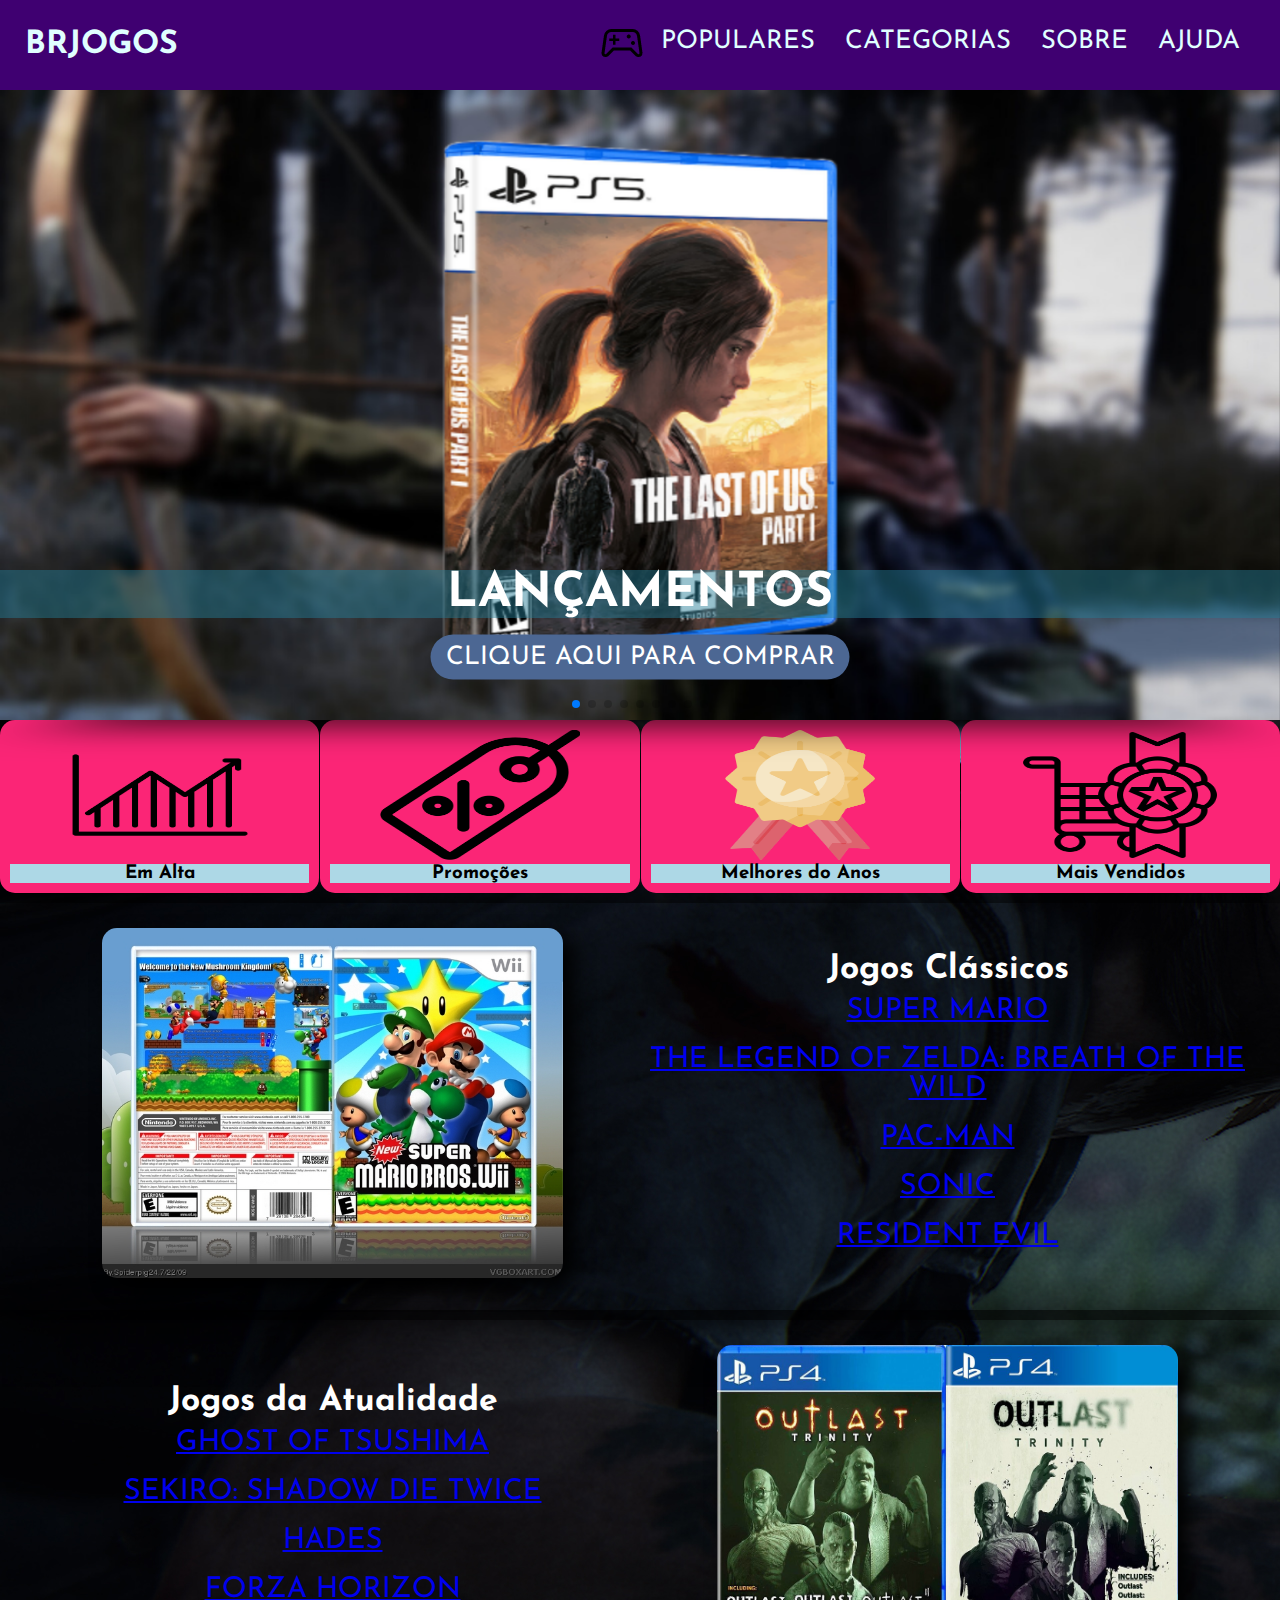
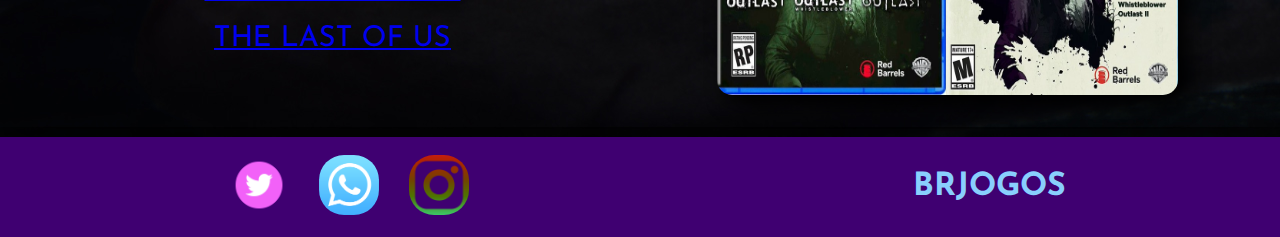
==== index.html @ 49fd6b46 "index adicionado" ====
<!DOCTYPE html>
<html lang="pt-br">

<head>
    <meta charset="UTF-8" />
    <meta http-equiv="X-UA-Compatible" content="IE=edge" />
    <meta name="viewport" content="width=device-width, initial-scale=1.0" />
    <link rel="stylesheet"
        href="https://fonts.googleapis.com/css2?family=Material+Symbols+Outlined:opsz,wght,FILL,GRAD@20..48,100..700,0..1,-50..200" />
    <link rel="stylesheet" href="https://cdn.jsdelivr.net/npm/swiper/swiper-bundle.min.css" />
    <link href="https://fonts.googleapis.com/css2?family=Josefin+Sans:ital,wght@1,200&display=swap" rel="stylesheet">
    <link rel="icon" type="image/x-icon" href="img/controle-de-video-game (1).png">
    <link rel="stylesheet" href="">
    <title>Home</title>
    <style>
        * {
            margin: 0;
            padding: 0;
            box-sizing: border-box;
        }

        html,
        body {
            width: 100%;
            font-family: 'Josefin Sans', sans-serif;
            display: block;
            background-image: url(img/lastofus.jpg);
            background-repeat: no-repeat, repeat;
            background-attachment: scroll, fixed;
            background-blend-mode: luminosity;
            height: 1000px;
        }

        .header {
            min-height: 10vh;
            width: 100vw;
            background-color: #3F0071;
            color: lightcyan;
            display: flex;
            justify-content: space-between;
            align-items: center;
            padding: 10px 25px;
        }
        .lista-menu {
            /*ul*/
            display: flex;
            list-style-type: none;
            font-size: 1.3rem;
        }

        .item-menu {
            /*li*/
            padding: 10px 15px;
        }

        .link-menu {
            text-decoration: none;
            color: lightcyan;
            font-size: 1.6rem;
        }
        .link-menu:hover{
            background-color: #E8DFCA;
            border-radius: 2px;
            color: darkcyan;
        }
        #icone-menu {
            font-size: 2rem;
            display: none;
        }
        .carrossel{
            width: 100%;
            height: 70vh;
            position: relative;
        }
        .titulo-carrossel{
            position: absolute;
            top: 80%;
            left: 50%;
            transform: translate(-50%, -50%);
            z-index:2;
            width: 100%;
            text-align: center;
            font-size: 3.0rem;
            color: #fff;
            background-color: rgba(37, 125, 151, 0.472);
        }
        .swiper {
            width: 100%;
            height: 100%;
        }

        .swiper-slide {
            text-align: center;
            font-size: 18px;
            background: #fff;
        }

        .swiper-slide img {
            display: block;
            width: 100%;
            height: 100%;
            object-fit: fill;
            object-position: 50% 50%;
        }
        .link-carrossel{
            text-decoration: none;
            color: #fff;
            font-size: 1.6rem;
            background-color: #4C6793;
            border-radius: 100px;
            padding: 10px 15px;
            position: absolute;
            top: 90%;
            left: 50%;
            transform: translate(-50%,-50%);
            z-index:3;
        }
        .link-carrossel:hover{
            background-color: #C7F2A4;
            color: black;
        }
        .secoes{
            width: 100%;
            display: grid;
            grid-template-columns: repeat(4,1fr);
            grid-template-rows: auto;
            gap: 1px;
            align-items:center;
            justify-content:center;
            
        }
        .div-secoes{
            background-color: #FB2576;
            width: 100%;
            height: 100%;
            padding: 10px;
            text-align: center;
            border-radius: 15px;
        }
        .div-secoes:hover{
            background-color: #FF9494;
            border-radius: 15px;
            color: black;
            cursor: pointer;
        }
        .img-secoes{
            width: 200px;
            height: 130px;
        }
        .titulo-secoes{
            background-color: lightblue;
        }
        .jogos{
            width: 100%;
            display: grid;
            grid-template-columns: repeat(2,1fr);
            grid-template-rows: auto;
            align-items: center;
            justify-content: center;
            background-color: transparent;
            color: white;
            padding: 25px;
            margin: 10px 0px;
            box-shadow: 2px 2px 50px black;
        }
        .div-jogos{
            text-align: center;
            font-size: 1.8rem;
        }
        .div-jogos ul{list-style-type: none;}
        .div-jogos ul li{padding: 10px 0px; text-transform: uppercase;}

        .img-jogos{
            width: 75%;
            height: 350px;
            object-fit: fill;
            border-radius: 15px;
            box-shadow: 10px 10px 20px black;
        }
        .jogos1{
            width: 100%;
            display: grid;
            grid-template-columns: repeat(2,1fr);
            grid-template-rows: auto;
            align-items: center;
            justify-content: center;
            color: white;
            background-color: transparent;
            padding: 25px;
            margin: 10px 0px;
            box-shadow: 2px 2px 50px black;
        }
        .footer{
            width: 100%;
            height: 100px;
            background-color: #3F0071 ;
            display: flex;
            justify-content: space-around;
            align-items: center;
            color: #89CFFD;
            direction: rtl;
        }
        .img-footer{
            width: 60px;
            height: 60px;
            border-radius: 25px;
            filter: hue-rotate(90deg);
        }
        .lista-footer{
            display: flex;
            list-style-type: none;
        }
        .item-footer{
            padding: 15px;
        }



        @media screen and (max-width: 768px) {
            .header {flex-direction: column;width: 100%;}
            .lista-menu {flex-direction: column;text-align: center;}
            #icone-menu {display: block;}
            .item-menu {display: none;}
            .ativar {display: block;}
            .item-menu:hover {background-color: azure;
                width: 0vw;color: black;
            }
            .link-menu:hover {color: black;}
            #icone-menu:hover {background-color: lightpink;}
            .carrossel{width: 100%; height: 50vh;position: relative;}
            .link-carrossel{top: 90%;font-size: 1.2rem; text-align: center;}
            .secoes,.jogos{grid-template-columns: 1fr;}
            .footer{flex-direction: column;justify-content: center;height: auto;}
        }
    </style>
</head>

<body>
    <header class="header">
        <h1 class="logo-txt">BRJOGOS</h1>

        <div>
            <span id="icone-menu" class="material-symbols-outlined">menu</span>
        </div>
        <nav class="menu">
            <ul class="lista-menu">
                <li class="menu-item"><img src="img/sports_esports_FILL0_wght400_GRAD0_opsz48.png" alt="logo do site"></li>
                <li class="item-menu">
                    <a href="#populares" class="link-menu">POPULARES</a>
                </li>
                <li class="item-menu">
                    <a href="#categorias" class="link-menu">CATEGORIAS</a>
                </li>
                <li class="item-menu">
                    <a href="#sobre" class="link-menu">SOBRE</a>
                </li>
                <li class="item-menu">
                    <a href="#ajuda" class="link-menu">AJUDA</a>
                </li>
            </ul>
        </nav>
    </header>
    <main>
        <section class="carrossel" id="carrossel">
            <!-- Swiper -->
            <div class="swiper mySwiper">
                <div class="swiper-wrapper">
                    <div class="swiper-slide">
                        <img src="img/slide2.png" alt="">
                    </div>
                    <div class="swiper-slide">
                        <img src="img/slide1.jfif" alt="">
                    </div>
                    <div class="swiper-slide">
                        <img src="img/slide3.jpg" alt="">
                    </div>
                    <div class="swiper-slide">
                        <img src="img/Marvels-Spider-Man-cover.jpg" alt="">
                    </div>
                    <div class="swiper-slide">
                        <img src="img/unch.jpg" alt="">
                    </div>
                    <div class="swiper-slide">
                        <img src="img/The-Evil-Within-2-Pembenahan-Membuat-Game-Lebih-Istimewa.jpg" alt="">
                    </div>
                    <div class="swiper-slide">
                        <img src="img/alien-isolation-je-dostupne-na-image-477-660.jpg" alt="">
                    </div>
                    <div class="swiper-slide">
                        <img src="img/Dead-by-Daylight.jpg" alt="">
                    </div>
                    <div class="swiper-slide">
                        <img src="img/EGS_BioShockRemastered_MassMediaGames_S1_2560x1440-cb7067c24252c5602497ab42fc488eed.jfif" alt="">
                    </div>
                </div>
                <div class="swiper-pagination"></div>
            </div>
            <h2 class="titulo-carrossel">LANÇAMENTOS</h2>
            <a href="https://api.whatsapp.com/send?phone=55929514987412&text=Converse%20com%20um%20de%20nossos%20vendedores!" class="link-carrossel">CLIQUE AQUI PARA COMPRAR</a>

        </section> <!-- final do carrossel -->

        <section class="secoes">
            <div class="div-secoes">
                <img src="img/mercado-em-alta.png" alt="" class="img-secoes">
                <h3 class="titulo-secoes">Em Alta</h3>
            </div>
            <div class="div-secoes">
                <img src="img/etiqueta-de-venda.png" alt="" class="img-secoes">
                <h3 class="titulo-secoes">Promoções</h3>
            </div>
            <div class="div-secoes">
                <img src="img/topo.png" alt="" class="img-secoes">
                <h3 class="titulo-secoes">Melhores do Anos</h3>
            </div>
            <div class="div-secoes">
                <img src="img/mais-vendidos.png" alt="" class="img-secoes">
                <h3 class="titulo-secoes">Mais Vendidos</h3>
            </div>
        </section>
        <section class="jogos">
            <div class="div-jogos">
                <img src="img/supermario.jpg.crdownload" alt="" class="img-jogos">
            </div>
            <div class="div-jogos" id="jogos">
                <h3>Jogos Clássicos</h3>
                <ul>
                    <li><a href="#">Super Mario</a></li>
                    <li><a href="#">The Legend of Zelda: Breath of The Wild</a></li>
                    <li><a href="#">Pac-Man</a></li>
                    <li><a href="#">Sonic</a></li>
                    <li><a href="#">Resident Evil</a></li>
                </ul>
            </div>
        </section>
        <section class="jogos1" id="plays">
            <div class="div-jogos" style="order:2;">
                    <img src="img/outTrinity.jpg" alt="" class="img-jogos">
            </div>
            <div class="div-jogos">
                <h3>Jogos da Atualidade</h3>
                <ul>
                    <li><a href="#ghost">Ghost of Tsushima</a></li>
                    <li><a href="#sekiro">Sekiro: Shadow Die Twice</a></li>
                    <li><a href="#hades">Hades</a></li>
                    <li><a href="#forza">Forza Horizon</a></li>
                    <li><a href="#last">The Last of Us</a></li>
                </ul>
            </div>
        </section>

    </main>
    <footer class="footer">
        <div class="div-footer">
            <h1 class="txt-footer">BRJOGOS</h1>
        </div>
        <div class="div-footer">
            <ul class="lista-footer">
                <li class="item-footer">
                    <a href=""><img src="img/instagram.png" alt="" 
                    class="img-footer"></a>
                </li>
                <li class="item-footer">
                    <a href=""><img src="img/pngwing.com.png" alt="" 
                    class="img-footer"></a>
                </li>
                <li class="item-footer">
                    <a href=""><img src="img/pngwing.com (1).png" alt="" 
                    class="img-footer"></a>
                </li>
            </ul>
        </div>
    </footer>


<!-- Swiper JS -->
<script src="https://cdn.jsdelivr.net/npm/swiper/swiper-bundle.min.js"></script>
    <!-- Initialize Swiper -->
    <script>
      var swiper = new Swiper(".mySwiper", {
        effect: "cube",
        grabCursor: true,
        cubeEffect: {
          shadow: true,
          slideShadows: true,
          shadowOffset: 20,
          shadowScale: 0.94,
        },
        pagination: {
          el: ".swiper-pagination",
        },
      });
    </script>
    <script>
        const menu = document.getElementById("icone-menu");
        const link = document.getElementsByClassName("item-menu");
  
        menu.addEventListener("click",()=>{
            for (i = 0; i <= link.length; i++){
                link[i].classList.toggle("ativar");
            }
        });
    </script>
</body>
</html>
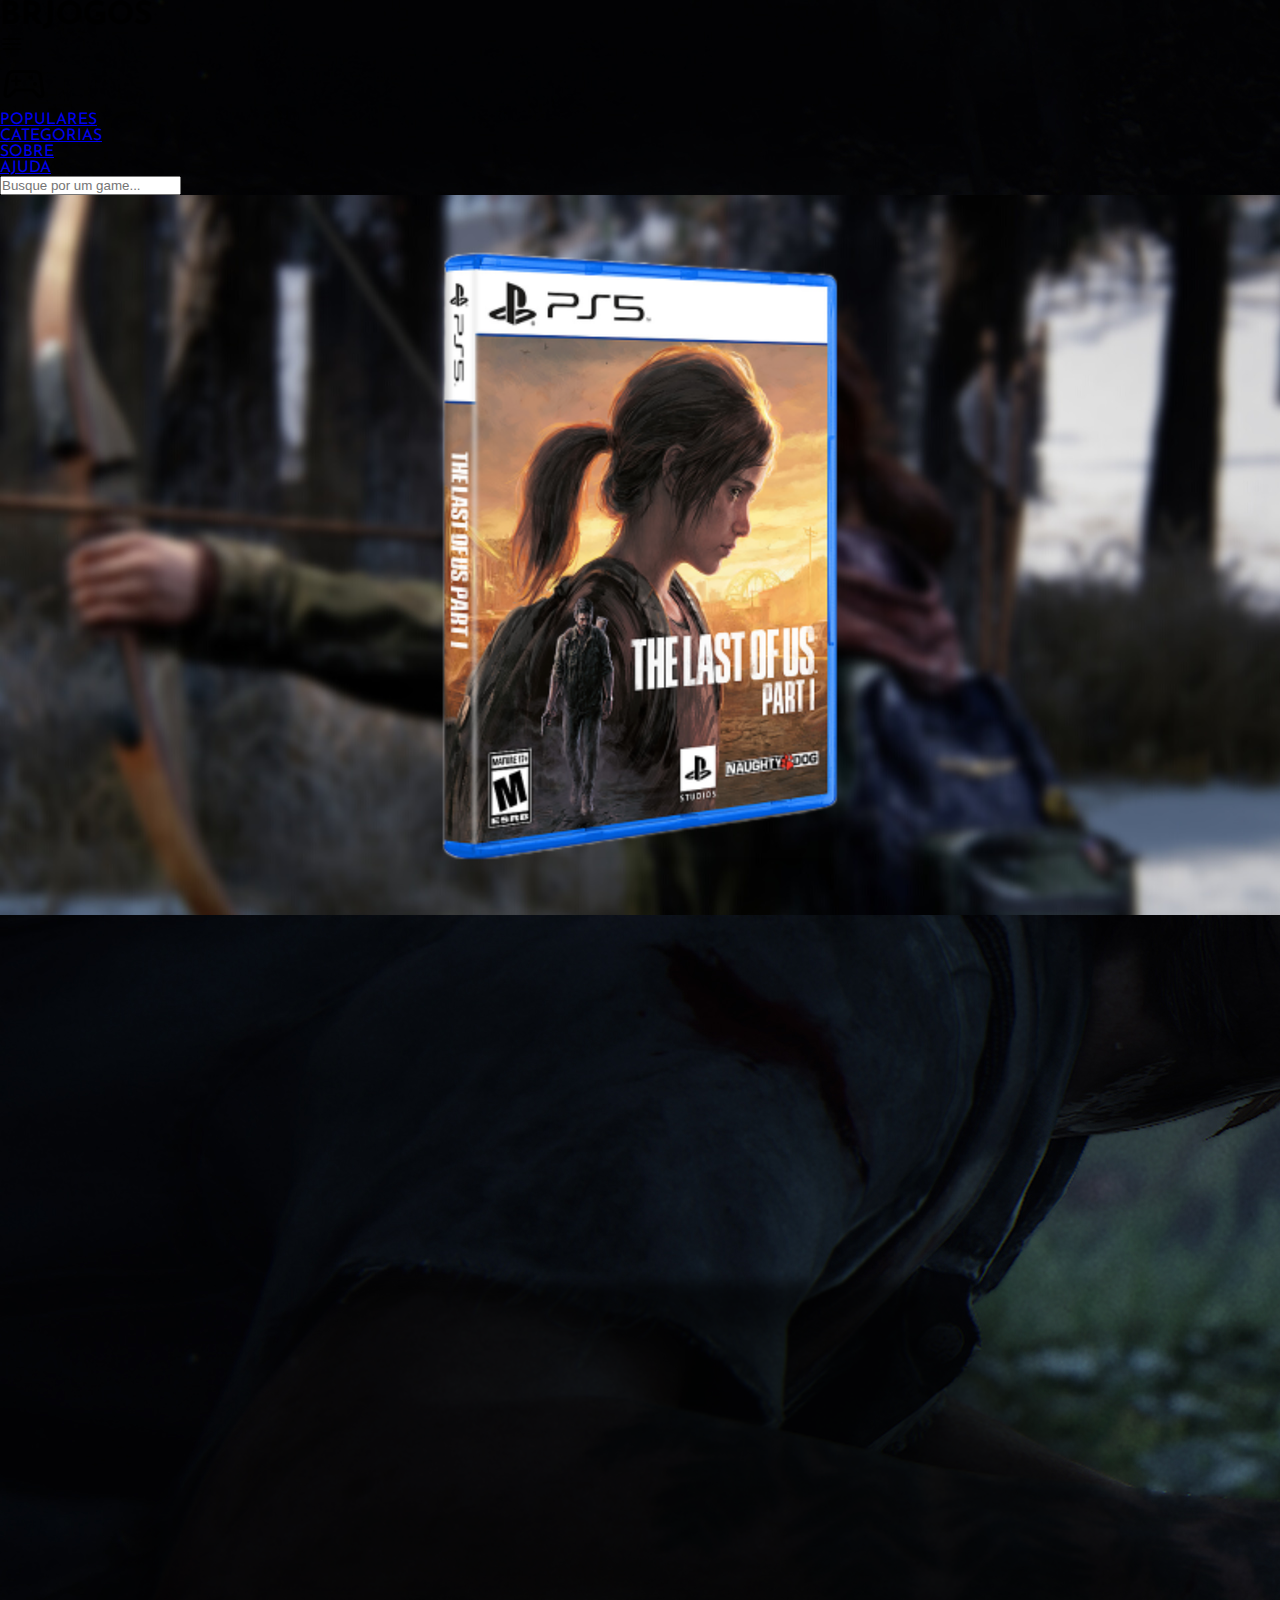
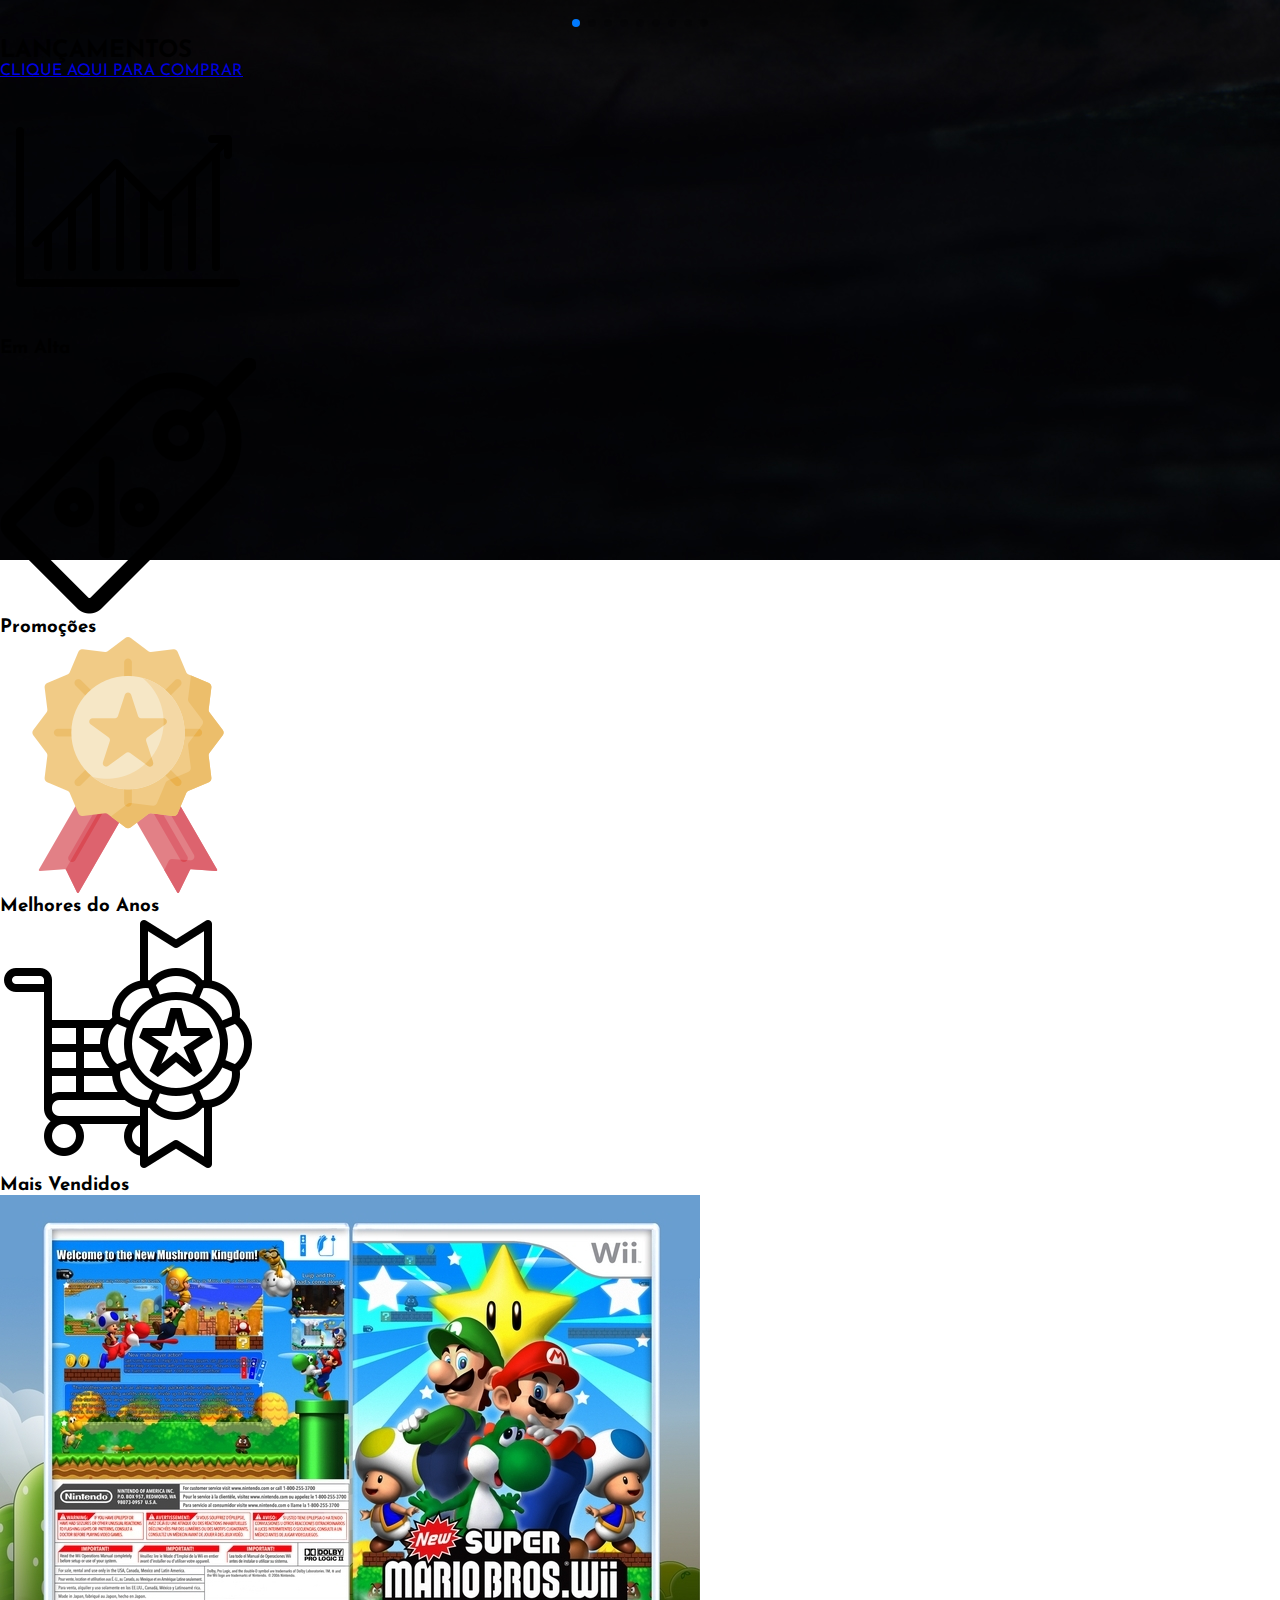
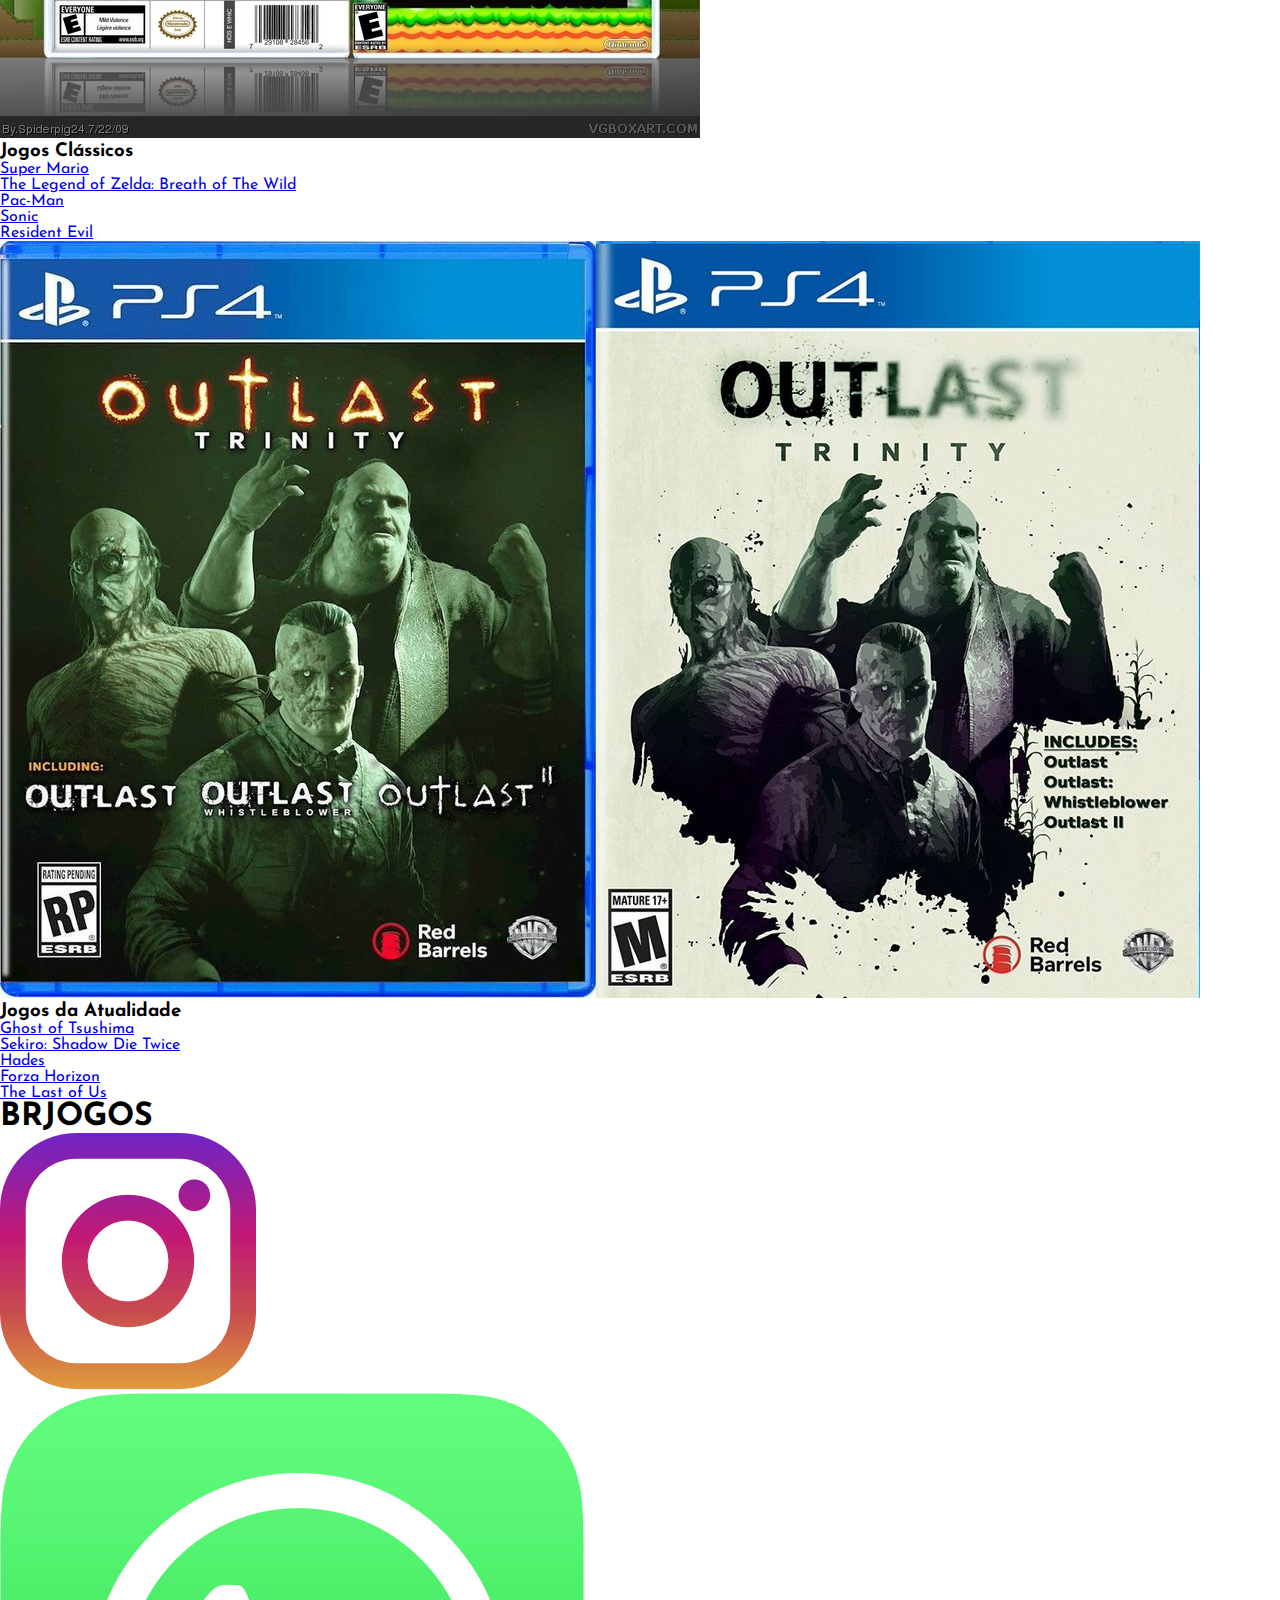
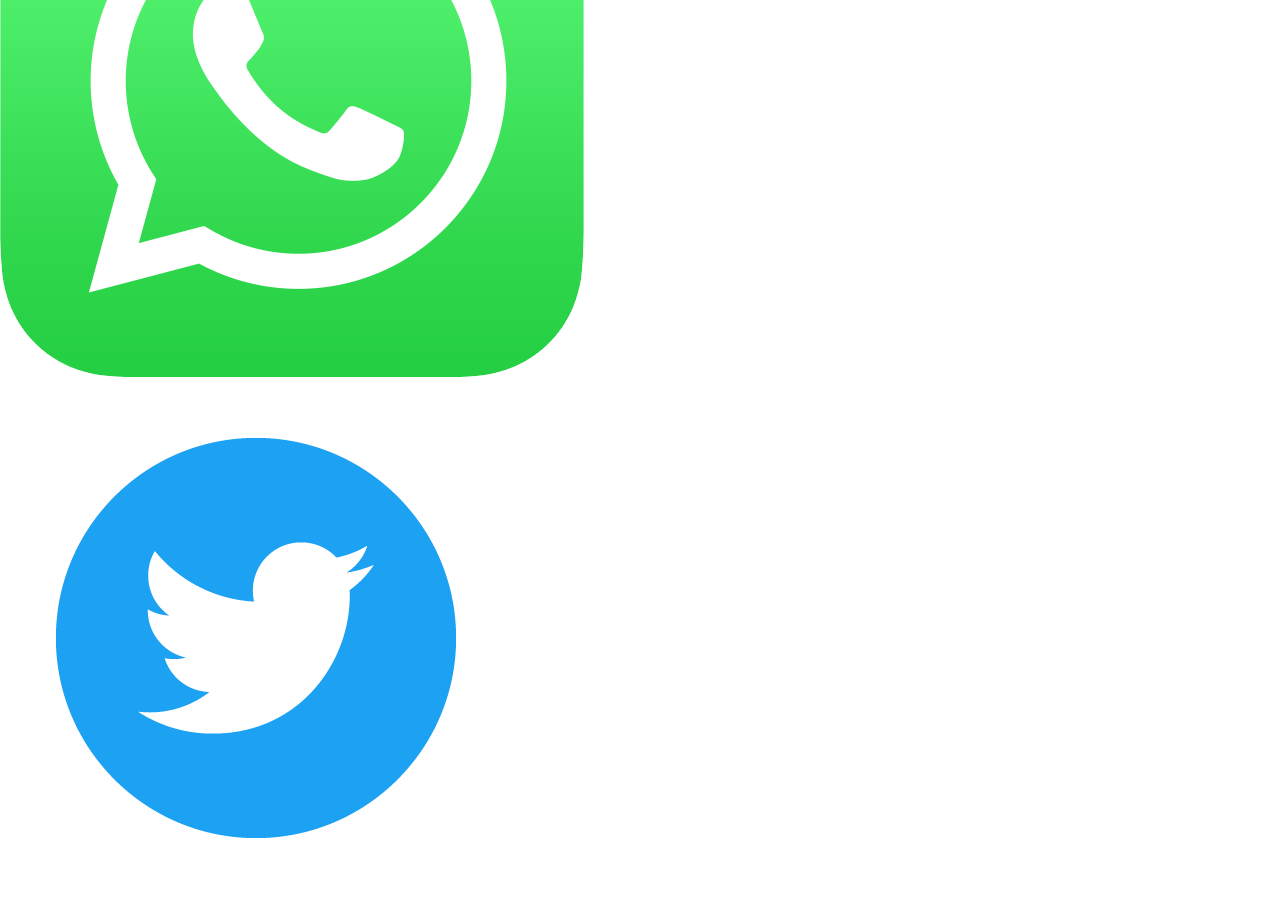
==== commit 39c6c381: "index add" ====
--- a/index.html
+++ b/index.html
@@ -10,211 +10,27 @@
     <link rel="stylesheet" href="https://cdn.jsdelivr.net/npm/swiper/swiper-bundle.min.css" />
     <link href="https://fonts.googleapis.com/css2?family=Josefin+Sans:ital,wght@1,200&display=swap" rel="stylesheet">
     <link rel="icon" type="image/x-icon" href="img/controle-de-video-game (1).png">
-    <link rel="stylesheet" href="">
+    <link rel="stylesheet" href="css/header.css">
+    <link rel="stylesheet" href="css/main.css">
+    <link rel="stylesheet" href="css/footer.css">
     <title>Home</title>
     <style>
         * {
             margin: 0;
             padding: 0;
             box-sizing: border-box;
-        }
-
-        html,
-        body {
+         }
+         
+         html, body{
             width: 100%;
             font-family: 'Josefin Sans', sans-serif;
             display: block;
             background-image: url(img/lastofus.jpg);
-            background-repeat: no-repeat, repeat;
+            background-repeat: no-repeat;
             background-attachment: scroll, fixed;
             background-blend-mode: luminosity;
             height: 1000px;
-        }
-
-        .header {
-            min-height: 10vh;
-            width: 100vw;
-            background-color: #3F0071;
-            color: lightcyan;
-            display: flex;
-            justify-content: space-between;
-            align-items: center;
-            padding: 10px 25px;
-        }
-        .lista-menu {
-            /*ul*/
-            display: flex;
-            list-style-type: none;
-            font-size: 1.3rem;
-        }
-
-        .item-menu {
-            /*li*/
-            padding: 10px 15px;
-        }
-
-        .link-menu {
-            text-decoration: none;
-            color: lightcyan;
-            font-size: 1.6rem;
-        }
-        .link-menu:hover{
-            background-color: #E8DFCA;
-            border-radius: 2px;
-            color: darkcyan;
-        }
-        #icone-menu {
-            font-size: 2rem;
-            display: none;
-        }
-        .carrossel{
-            width: 100%;
-            height: 70vh;
-            position: relative;
-        }
-        .titulo-carrossel{
-            position: absolute;
-            top: 80%;
-            left: 50%;
-            transform: translate(-50%, -50%);
-            z-index:2;
-            width: 100%;
-            text-align: center;
-            font-size: 3.0rem;
-            color: #fff;
-            background-color: rgba(37, 125, 151, 0.472);
-        }
-        .swiper {
-            width: 100%;
-            height: 100%;
-        }
-
-        .swiper-slide {
-            text-align: center;
-            font-size: 18px;
-            background: #fff;
-        }
-
-        .swiper-slide img {
-            display: block;
-            width: 100%;
-            height: 100%;
-            object-fit: fill;
-            object-position: 50% 50%;
-        }
-        .link-carrossel{
-            text-decoration: none;
-            color: #fff;
-            font-size: 1.6rem;
-            background-color: #4C6793;
-            border-radius: 100px;
-            padding: 10px 15px;
-            position: absolute;
-            top: 90%;
-            left: 50%;
-            transform: translate(-50%,-50%);
-            z-index:3;
-        }
-        .link-carrossel:hover{
-            background-color: #C7F2A4;
-            color: black;
-        }
-        .secoes{
-            width: 100%;
-            display: grid;
-            grid-template-columns: repeat(4,1fr);
-            grid-template-rows: auto;
-            gap: 1px;
-            align-items:center;
-            justify-content:center;
-            
-        }
-        .div-secoes{
-            background-color: #FB2576;
-            width: 100%;
-            height: 100%;
-            padding: 10px;
-            text-align: center;
-            border-radius: 15px;
-        }
-        .div-secoes:hover{
-            background-color: #FF9494;
-            border-radius: 15px;
-            color: black;
-            cursor: pointer;
-        }
-        .img-secoes{
-            width: 200px;
-            height: 130px;
-        }
-        .titulo-secoes{
-            background-color: lightblue;
-        }
-        .jogos{
-            width: 100%;
-            display: grid;
-            grid-template-columns: repeat(2,1fr);
-            grid-template-rows: auto;
-            align-items: center;
-            justify-content: center;
-            background-color: transparent;
-            color: white;
-            padding: 25px;
-            margin: 10px 0px;
-            box-shadow: 2px 2px 50px black;
-        }
-        .div-jogos{
-            text-align: center;
-            font-size: 1.8rem;
-        }
-        .div-jogos ul{list-style-type: none;}
-        .div-jogos ul li{padding: 10px 0px; text-transform: uppercase;}
-
-        .img-jogos{
-            width: 75%;
-            height: 350px;
-            object-fit: fill;
-            border-radius: 15px;
-            box-shadow: 10px 10px 20px black;
-        }
-        .jogos1{
-            width: 100%;
-            display: grid;
-            grid-template-columns: repeat(2,1fr);
-            grid-template-rows: auto;
-            align-items: center;
-            justify-content: center;
-            color: white;
-            background-color: transparent;
-            padding: 25px;
-            margin: 10px 0px;
-            box-shadow: 2px 2px 50px black;
-        }
-        .footer{
-            width: 100%;
-            height: 100px;
-            background-color: #3F0071 ;
-            display: flex;
-            justify-content: space-around;
-            align-items: center;
-            color: #89CFFD;
-            direction: rtl;
-        }
-        .img-footer{
-            width: 60px;
-            height: 60px;
-            border-radius: 25px;
-            filter: hue-rotate(90deg);
-        }
-        .lista-footer{
-            display: flex;
-            list-style-type: none;
-        }
-        .item-footer{
-            padding: 15px;
-        }
-
-
+         }
 
         @media screen and (max-width: 768px) {
             .header {flex-direction: column;width: 100%;}
@@ -257,6 +73,9 @@
                 <li class="item-menu">
                     <a href="#ajuda" class="link-menu">AJUDA</a>
                 </li>
+                <li class="item-menu">
+                    <input type="text" placeholder="Busque por um game...">
+                </li>
             </ul>
         </nav>
     </header>
@@ -305,17 +124,17 @@
                 <img src="img/mercado-em-alta.png" alt="" class="img-secoes">
                 <h3 class="titulo-secoes">Em Alta</h3>
             </div>
-            <div class="div-secoes">
+            <div class="div-secoes1">
                 <img src="img/etiqueta-de-venda.png" alt="" class="img-secoes">
-                <h3 class="titulo-secoes">Promoções</h3>
+                <h3 class="titulo-secoes1">Promoções</h3>
             </div>
             <div class="div-secoes">
                 <img src="img/topo.png" alt="" class="img-secoes">
                 <h3 class="titulo-secoes">Melhores do Anos</h3>
             </div>
-            <div class="div-secoes">
+            <div class="div-secoes1">
                 <img src="img/mais-vendidos.png" alt="" class="img-secoes">
-                <h3 class="titulo-secoes">Mais Vendidos</h3>
+                <h3 class="titulo-secoes1">Mais Vendidos</h3>
             </div>
         </section>
         <section class="jogos">
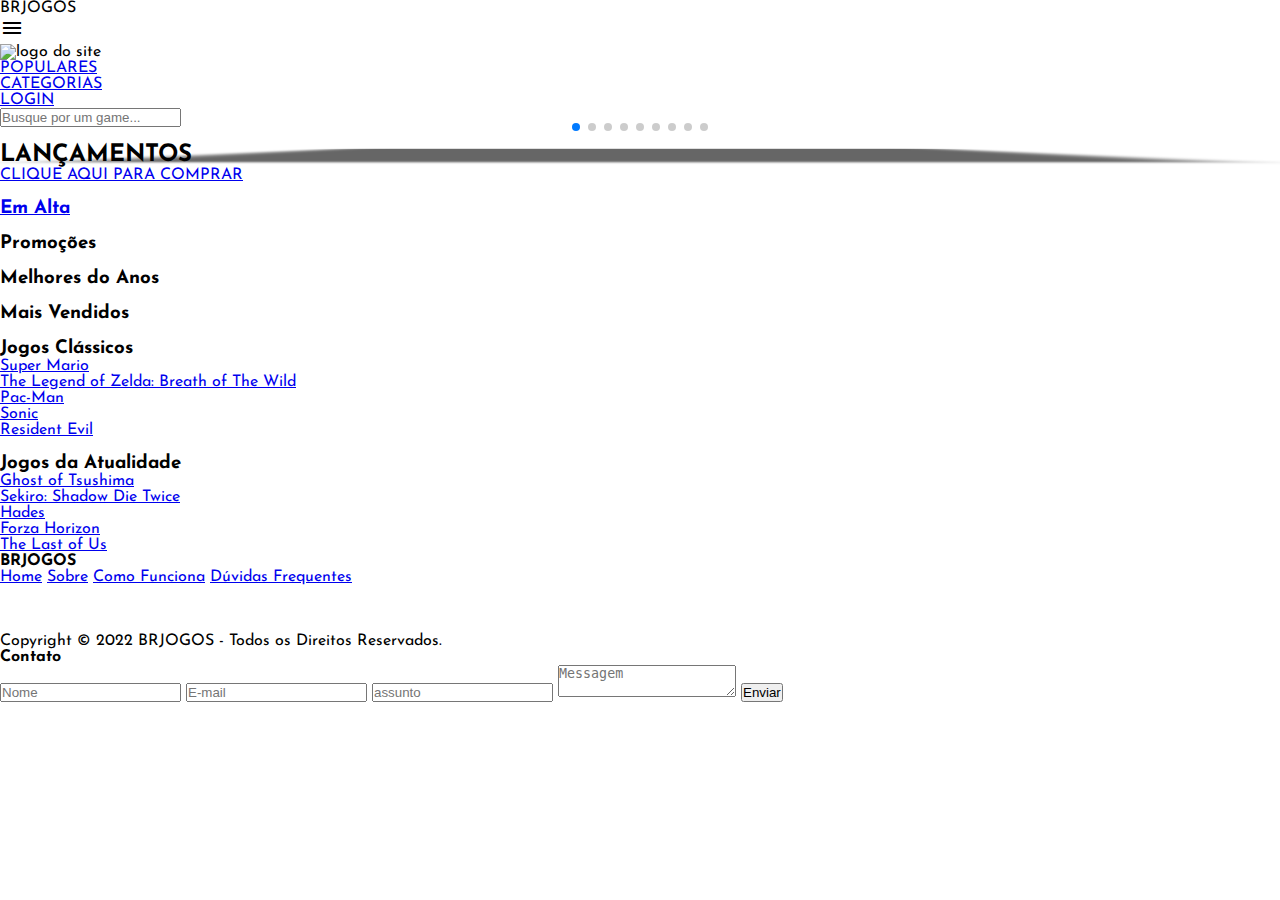
==== commit fa57febf: "index add" ====
--- a/index.html
+++ b/index.html
@@ -12,7 +12,9 @@
     <link rel="icon" type="image/x-icon" href="img/controle-de-video-game (1).png">
     <link rel="stylesheet" href="css/header.css">
     <link rel="stylesheet" href="css/main.css">
+    <link rel="stylesheet" href="css/emAlta.css">
     <link rel="stylesheet" href="css/footer.css">
+    
     <title>Home</title>
     <style>
         * {
@@ -29,7 +31,6 @@
             background-repeat: no-repeat;
             background-attachment: scroll, fixed;
             background-blend-mode: luminosity;
-            height: 1000px;
          }
 
         @media screen and (max-width: 768px) {
@@ -53,7 +54,7 @@
 
 <body>
     <header class="header">
-        <h1 class="logo-txt">BRJOGOS</h1>
+        <p class="text logo-txt">BRJOGOS</p>
 
         <div>
             <span id="icone-menu" class="material-symbols-outlined">menu</span>
@@ -68,10 +69,7 @@
                     <a href="#categorias" class="link-menu">CATEGORIAS</a>
                 </li>
                 <li class="item-menu">
-                    <a href="#sobre" class="link-menu">SOBRE</a>
-                </li>
-                <li class="item-menu">
-                    <a href="#ajuda" class="link-menu">AJUDA</a>
+                    <a href="html/login.html" class="link-menu">LOGIN</a>
                 </li>
                 <li class="item-menu">
                     <input type="text" placeholder="Busque por um game...">
@@ -122,7 +120,7 @@
         <section class="secoes">
             <div class="div-secoes">
                 <img src="img/mercado-em-alta.png" alt="" class="img-secoes">
-                <h3 class="titulo-secoes">Em Alta</h3>
+                <h3 class="titulo-secoes"><a href="html/emAlta.html"> Em Alta</a></h3>
             </div>
             <div class="div-secoes1">
                 <img src="img/etiqueta-de-venda.png" alt="" class="img-secoes">
@@ -170,27 +168,46 @@
 
     </main>
     <footer class="footer">
-        <div class="div-footer">
-            <h1 class="txt-footer">BRJOGOS</h1>
-        </div>
-        <div class="div-footer">
-            <ul class="lista-footer">
-                <li class="item-footer">
-                    <a href=""><img src="img/instagram.png" alt="" 
-                    class="img-footer"></a>
-                </li>
-                <li class="item-footer">
-                    <a href=""><img src="img/pngwing.com.png" alt="" 
-                    class="img-footer"></a>
-                </li>
-                <li class="item-footer">
-                    <a href=""><img src="img/pngwing.com (1).png" alt="" 
-                    class="img-footer"></a>
-                </li>
-            </ul>
-        </div>
+        <div class="left">
+            <h4 class="title-footer"><span>BR</span>JOGOS</h4>
+            <p class="links">
+                
+                <a href="#" title="Home">Home</a>
+                <a href="#" title="Sobre">Sobre</a>
+                <a href="#" title="CF">Como Funciona</a>
+                <a href="#" title="DF">Dúvidas Frequentes</a>
+            </p>
+            <div class="footer-icons">
+                <ul class="lista-footer">
+                    <li class="item-footer">
+                        <a href=""><img src="img/instagram.png" alt="" 
+                        class="img-footer"></a>
+                    </li>
+                    <li class="item-footer">
+                        <a href=""><img src="img/pngwing.com (1).png" alt="" 
+                        class="img-footer"></a>
+                    </li>
+                    <li class="item-footer">
+                        <a href=""><img src="img/pngwing.com.png" alt="" 
+                        class="img-footer"></a>
+                    </li>
+                </ul>
+            </div>
+                    <p class="Copyright">Copyright &copy; 2022 BRJOGOS - Todos os Direitos Reservados.</p>
+        </div><!--Left-->
+        <div class="right">
+            <h4 class="title-footer">Contato</h4>
+            <form action="#" method="post">
+                <input type="text" name="nome" placeholder="Nome" required=""/>
+                <input type="email" name="email" placeholder="E-mail" required=""/>
+                <input type="text" name="assunto" placeholder="assunto" required=""/>
+                <textarea name="messagem" placeholder="Messagem" required=""></textarea>
+                <button class="btn">Enviar</button>
+            </form>
+        </div><!--Right-->
     </footer>
 
+    
 
 <!-- Swiper JS -->
 <script src="https://cdn.jsdelivr.net/npm/swiper/swiper-bundle.min.js"></script>
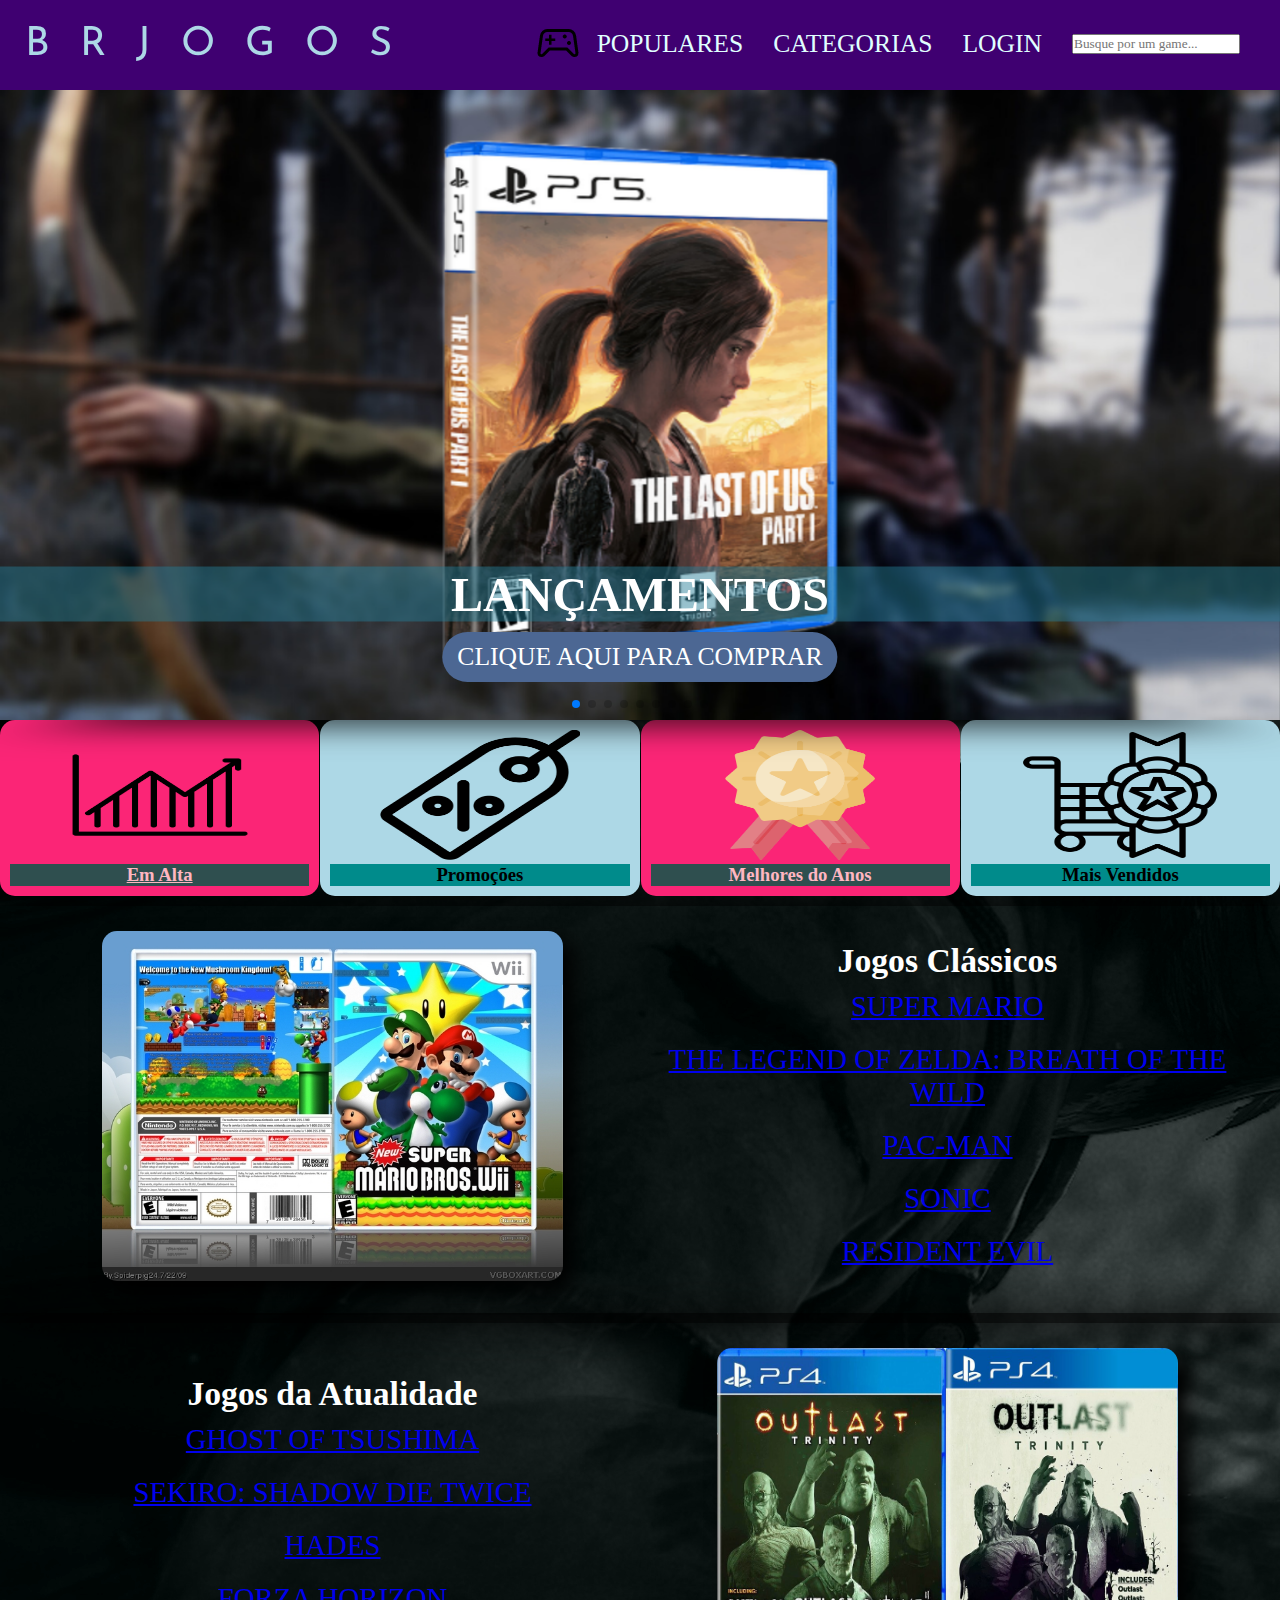
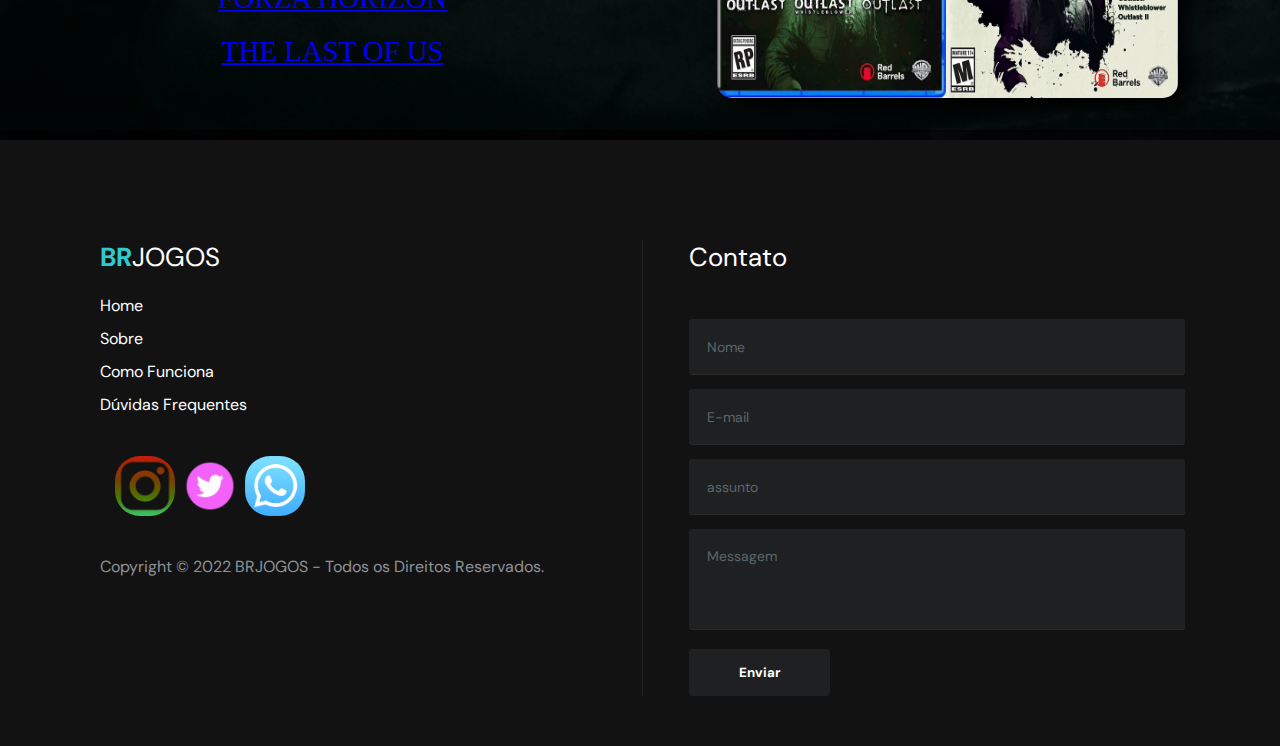
==== commit 2754b218: "index add" ====
--- a/index.html
+++ b/index.html
@@ -32,7 +32,22 @@
             background-attachment: scroll, fixed;
             background-blend-mode: luminosity;
          }
-
+         @media screen and (max-width: 1141px) {
+            .header {flex-direction: column;width: 100%;}
+            .lista-menu {flex-direction: column;text-align: center;}
+            #icone-menu {display: block;}
+            .item-menu {display: none;}
+            .ativar {display: block;}
+            .item-menu:hover {background-color: azure;
+                width: 0vw;color: black;
+            }
+            .link-menu:hover {color: black;}
+            #icone-menu:hover {background-color: lightpink;}
+            .carrossel{width: 100%; height: 50vh;position: relative;}
+            .link-carrossel{top: 90%;font-size: 1.2rem; text-align: center;}
+            .secoes,.jogos{grid-template-columns: 1fr;}
+            .footer{flex-direction: column;justify-content: center;height: auto;}
+        }
         @media screen and (max-width: 768px) {
             .header {flex-direction: column;width: 100%;}
             .lista-menu {flex-direction: column;text-align: center;}
@@ -150,7 +165,7 @@
                 </ul>
             </div>
         </section>
-        <section class="jogos1" id="plays">
+        <section class="jogos" id="plays">
             <div class="div-jogos" style="order:2;">
                     <img src="img/outTrinity.jpg" alt="" class="img-jogos">
             </div>
--- a/css/header.css
+++ b/css/header.css
@@ -0,0 +1,55 @@
+.header {
+   min-height: 10vh;
+   width: 100vw;
+   background-color: #3F0071;
+   color: lightcyan;
+   display: flex;
+   justify-content: space-between;
+   align-items: center;
+   padding: 10px 25px;
+}
+.lista-menu {
+   /*ul*/
+   display: flex;
+   list-style-type: none;
+   font-size: 1.3rem;
+}
+
+.item-menu {
+   /*li*/
+   padding: 10px 15px;
+}
+
+.link-menu {
+   text-decoration: none;
+   color: lightcyan;
+   font-size: 1.6rem;
+}
+.link-menu:hover{
+   background-color: #E8DFCA;
+   border-radius: 2px;
+   color: darkcyan;
+}
+#icone-menu {
+   font-size: 2rem;
+   display: none;
+   gap: 15px;
+}
+.logo-txt{
+   background: lightblue;
+   background-clip: border-box;
+   -webkit-background-clip: text;
+   background-clip: text;
+   position: absolute;
+   z-index: 1;
+   -webkit-text-fill-color: transparent;
+
+}
+.text {
+   font-family: 'Josefin Sans', sans-serif;
+   font-size: 40px;
+   letter-spacing: 30px;
+   line-height: 1;
+   margin: 0;
+   position: relative;
+ }--- a/css/main.css
+++ b/css/main.css
@@ -0,0 +1,144 @@
+.carrossel{
+   width: 100%;
+   height: 70vh;
+   position: relative;
+}
+.titulo-carrossel{
+   position: absolute;
+   top: 80%;
+   left: 50%;
+   transform: translate(-50%, -50%);
+   z-index:2;
+   width: 100%;
+   text-align: center;
+   font-size: 3.0rem;
+   color: #fff;
+   background-color: rgba(37, 125, 151, 0.472);
+}
+.swiper {
+   width: 100%;
+   height: 100%;
+}
+
+.swiper-slide {
+   text-align: center;
+   font-size: 18px;
+   background: #fff;
+}
+
+.swiper-slide img {
+   display: block;
+   width: 100%;
+   height: 100%;
+   object-fit: fill;
+   object-position: 50% 50%;
+}
+.link-carrossel{
+   text-decoration: none;
+   color: #fff;
+   font-size: 1.6rem;
+   background-color: #4C6793;
+   border-radius: 100px;
+   padding: 10px 15px;
+   position: absolute;
+   top: 90%;
+   left: 50%;
+   transform: translate(-50%,-50%);
+   z-index:3;
+}
+.link-carrossel:hover{
+   background-color: #C7F2A4;
+   color: black;
+}
+.secoes{
+   width: 100%;
+   display: grid;
+   grid-template-columns: repeat(4,1fr);
+   grid-template-rows: auto;
+   gap: 1px;
+   align-items:center;
+   justify-content:center;
+   
+}
+.div-secoes{
+   background-color: #FB2576;
+   width: 100%;
+   height: 100%;
+   padding: 10px;
+   color: lightpink;
+   text-align: center;
+   border-radius: 15px;
+}
+.div-secoes a{
+   color: lightpink;
+}
+.div-secoes:hover{
+   background-color: #FF9494;
+   border-radius: 15px;
+   color: white;
+   cursor: pointer;
+}
+.img-secoes{
+   width: 200px;
+   height: 130px;
+}
+.titulo-secoes{
+   background-color: darkslategrey;
+}
+.div-secoes1{
+   background-color: lightblue;
+   width: 100%;
+   height: 100%;
+   padding: 10px;
+   text-align: center;
+   border-radius: 15px;
+}
+.div-secoes1:hover{
+   background-color: lightgreen;
+   border-radius: 15px;
+   color: whitesmoke;
+   cursor: pointer;
+}
+.titulo-secoes1{
+   background-color: darkcyan;
+}
+.jogos{
+   width: 100%;
+   display: grid;
+   grid-template-columns: repeat(2,1fr);
+   grid-template-rows: auto;
+   align-items: center;
+   justify-content: center;
+   background-color: transparent;
+   color: white;
+   padding: 25px;
+   margin: 10px 0px;
+   box-shadow: 2px 2px 50px black;
+}
+.div-jogos{
+   text-align: center;
+   font-size: 1.8rem;
+}
+.div-jogos ul{list-style-type: none;}
+.div-jogos ul li{padding: 10px 0px; text-transform: uppercase;}
+
+.img-jogos{
+   width: 75%;
+   height: 350px;
+   object-fit: fill;
+   border-radius: 15px;
+   box-shadow: 10px 10px 20px black;
+}
+.jogos1{
+   width: 100%;
+   display: grid;
+   grid-template-columns: repeat(2,1fr);
+   grid-template-rows: auto;
+   align-items: center;
+   justify-content: center;
+   color: white;
+   background-color: transparent;
+   padding: 25px;
+   margin: 10px 0px;
+   box-shadow: 2px 2px 50px black;
+}
--- a/css/emAlta.css
+++ b/css/emAlta.css
@@ -0,0 +1,66 @@
+.emalta { 
+   width:100%; 
+   height:100%; 
+   background:#CCC;   
+   float:left;
+   margin-bottom:20px;  
+   position:relative; 
+   overflow:hidden;
+   border-radius:6px; 
+}
+.emalta img { width:100%; height:100%; border-radius:6px; }
+.emalta .emalta_hover { 
+   z-index:2; 
+   width:100%; 
+   height:100%; 
+   position:absolute; 
+   top:-100%; 
+   left:0; 
+   background: rgba(0, 0, 0, 0.90);
+   border-radius:6px;  
+   transition:all 500ms; 
+   -moz-transition:all 500ms; 
+   -ms-transition:all 500ms; 
+   -o-transition:all 500ms; 
+   -webkit-transition:all 500ms;
+}
+.emalta:hover .emalta_hover { top:0;}
+.emalta:hover .title { left:0;}
+.emalta:hover .link  { left:0;}
+.emalta img          { top:0; left:0; z-index:1;}
+.title { 
+   font-family: Helvetica, sans-serif; 
+   position:absolute; 
+   top:35%; 
+   left:100%; 
+   z-index:3; 
+   color:#fff; 
+   text-align:center; 
+   width:100%; 
+   font-size:25px;
+}
+.link { 
+   font-family: Helvetica, sans-serif; 
+   position:absolute; 
+   top:55%; 
+   left:-100%; 
+   z-index:3; 
+   color:#0adbdf; 
+   text-align:center; 
+   width:100%; 
+   font-size:16px;
+   text-decoration:none; 
+}
+.title,.link, .emalta_hover{
+   transition:all 500ms; 
+   -moz-transition:all 500ms; 
+   -ms-transition:all 500ms; 
+   -o-transition:all 500ms; 
+   -webkit-transition:all 500ms;
+}
+/*RESPONSIVO*/
+/*768PX BREAKPOINT*/
+@media (min-width:48em){
+    .emalta {  width:32%; margin-right:2%; }
+    .emalta:nth-of-type(3n+0) {  margin-right:0; }
+}--- a/css/footer.css
+++ b/css/footer.css
@@ -0,0 +1,241 @@
+@import url('https://fonts.googleapis.com/css2?family=DM+Sans:wght@400;500;700&display=swap');
+
+*{
+  
+  /*Resetando as configurações*/
+    margin: 0; 
+    padding: 0; 
+    font-family: 'open_sanslight';
+    box-sizing: border-box; 
+    -moz-box-sizing: border-box; 
+    -webkit-box-sizing: border-box; 
+}
+
+body{ background-color:#cfd7d6; }
+
+h1 { margin-top:50px; text-align: center; font-family:'DM Sans', sans-serif; }
+
+/*CSS DO FOOTER*/
+
+.footer{
+
+	background-color: #121213;
+	width: 100%;
+	height:100%;
+	float: left;
+	font-size: 18px;
+	padding: 50px 10px 50px 10px;
+
+}
+
+.footer .left{ 
+
+	width:100%; 
+	float:left; 
+	border-bottom:1px #222424 solid;
+	border-right:0; 
+	margin-bottom:20px; 
+    padding-bottom:20px;
+}
+
+.footer .title-footer {
+
+	color: #ffffff;
+	font-family: 'DM Sans', sans-serif;
+	font-weight: initial;
+    font-size:26px;
+    width:100%;
+    float:left;
+    margin-bottom:15px;
+
+}
+
+.footer .title-footer span{
+
+	color:  #2fcacf;
+	font-family:'DM Sans', sans-serif;
+	font-weight: bold;
+
+}
+
+/* Footer links */
+
+.footer .links{
+	
+	width: 100%;
+	float: left;
+	color:  #ffffff;
+	margin-bottom: 20px;
+	padding: 0;
+
+}
+
+.footer .links a{
+
+    display: block;
+    line-height: 33px;
+    text-decoration: none;
+    color: #fff;
+    font-family:'DM Sans', sans-serif;
+    font-size:16px;
+    transition:0.3s;
+
+
+}
+
+.footer .links a:hover { color:#2fcacf; }
+
+.footer .Copyright{
+
+	font-family:'DM Sans', sans-serif;
+	color:  #8f9296;
+	font-size: 14px;
+	font-weight: normal;
+	margin-bottom: 10px;
+
+}
+
+/*Rede Sociais*/
+
+.footer .footer-icons{
+	
+	width:100%;
+	float:left;
+	margin-bottom:20px;
+}
+
+.footer .footer-icons a{
+
+	display: inline-block;
+	width: 35px;
+	height: 35px;
+	cursor: pointer;
+	border-radius: 50px;
+    font-family:'DM Sans', sans-serif;
+	font-size: 20px;
+	color: #ffffff;
+	text-align: center;	
+	line-height: 35px;
+	margin-bottom: 5px;
+	transition:0.3s;
+
+}
+
+/*Right*/
+
+.footer .right   { width:100%; float:left; }
+.footer .right p {
+
+	font-family: 'DM Sans', sans-serif;
+	font-weight: initial;
+	display: inline-block;
+	vertical-align: top;
+	font-size: 30px;
+	color: #ffffff;
+
+}
+
+/*formulario*/
+
+.footer form { width:100%; float:left; }
+
+.footer form input,
+.footer form textarea{
+
+	display: block;
+	border-radius: 3px;
+	box-sizing: border-box;
+	background-color:  #1f2022;
+	box-shadow: 0 1px 0 0 rgba(255, 255, 255, 0.1);
+	border: none;
+	resize: none;
+    outline: none;
+	font: inherit;
+	font-size: 14px;
+	font-family:'DM Sans', sans-serif;
+	font-weight: normal;
+	color:  #d1d2d2;
+	width: 100%;
+	padding: 18px;
+
+}
+
+.footer ::-webkit-input-placeholder {
+	color:  #5c666b;
+}
+
+.footer ::-moz-placeholder {
+	color:  #5c666b;
+	opacity: 1;
+}
+
+.footer :-ms-input-placeholder{
+	color:  #5c666b;
+}
+
+
+.footer form input{
+	
+	width: 100%;
+	height: 55px;
+	float: left;
+	margin-bottom: 15px;
+
+}
+
+.footer form textarea{
+	height: 100px;
+	margin-bottom: 20px;
+}
+
+.footer form .btn{
+
+	border-radius: 3px;
+	background-color:  #1f2022;
+	color: #ffffff;
+	border: 0;
+	padding: 15px 50px;
+	font-family: 'DM Sans', sans-serif;
+	font-weight: bold;
+	float: left;
+	cursor: pointer;
+    transition: 0.3s;
+
+
+}
+
+.footer form .btn:hover { background-color:  #2fcacf; }
+
+/*Responsive*/
+@media (min-width: 1280px) {
+
+	.footer               { padding: 100px 50px 50px 100px; }
+	.footer .Copyright    { font-size: 16px; }
+	.footer form input,
+	.footer form textarea { width: 100%; float:left; }
+	.footer form button   { padding: 10px 35px; }
+
+}
+
+@media (min-width: 768px) {
+	
+	.footer .left         { width:48%; border-bottom:0; }
+	.footer .right        { width:48%; padding-left: 4%; border-left: 1px #222424 solid; } 
+	.footer form          { margin-top: 30px; }
+	.footer form          { display: block; }
+	.footer form button   { float: none; }
+
+}
+.img-footer{
+   width: 60px;
+   height: 60px;
+   border-radius: 25px;
+   filter: hue-rotate(90deg);
+}
+.lista-footer{
+   display: flex;
+   list-style-type: none;
+}
+.item-footer{
+   padding: 15px;
+}
